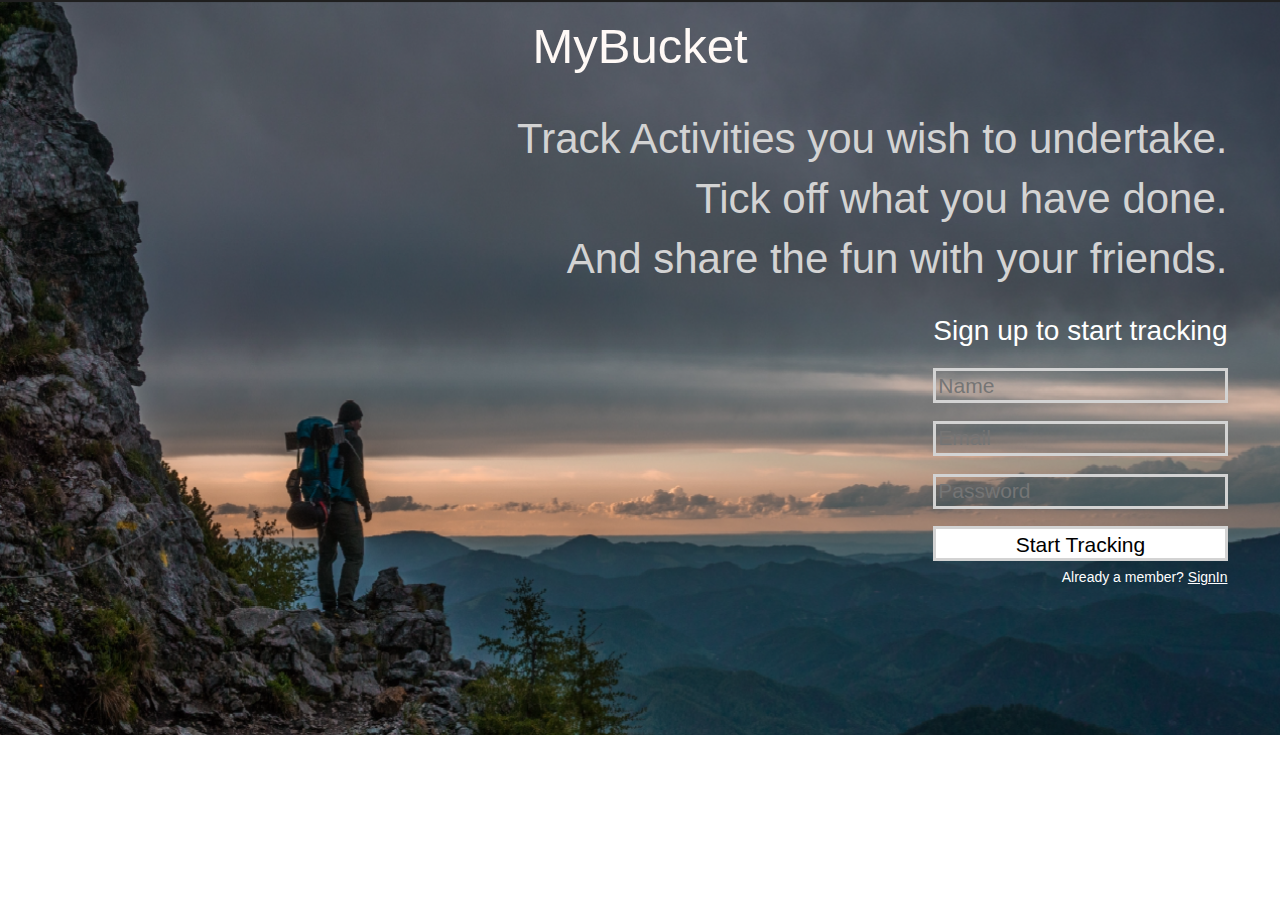
==== templates/index.html @ 415151f0 "Add sign in and sign up without persistent storage" ====
<!DOCTYPE html>
<html lang="en">
<head>
    <meta charset="UTF-8">
    <title>MyBucket- Sign Up</title>
    <link rel="stylesheet" href="../static/css/bootstrap.min.css">
    <script src="../static/js/bootstrap.min.js"></script>
    <link rel="stylesheet" href="../static/css/main.css">
</head>
<body class="home-body">
<div class="container-fluid">
    <div class="row"><h1 id="main-heading" class="text-center">MyBucket</h1></div>
    <div id="sub-heading" class="text-right">
        <p>
            Track Activities you wish to undertake.<br>
            Tick off what you have done.<br>
            And share the fun with your friends.
        </p>
    </div>
    <div id="sign-up-box">
        <div id="sign-up-text" class="text-center">Sign up to start tracking</div>
        <form method="post" action="http://localhost:5000/signUp">
            <div><input type="text" name="name" class="text-box" placeholder="Name" required></div>
            <div><input type="email" name="email" class="text-box" placeholder="Email" required></div>
            <div><input type="password" name="password" class="text-box" placeholder="Password" required></div>
            <div><input id="start-tracking-btn" type="submit" class="text-box" value="Start Tracking"></div>
            <div id="sign-in-text" class="text-right">Already a member? <a
                    href="http://localhost:5000/signIn">SignIn</a>
            </div>
        </form>
    </div>
</div>
</body>
</html>
---- static/css/main.css ----
.home-body {
    font-family: "Roboto", "Lucida Grande", Verdana, Arial, sans-serif;
    background: url("../images/m1.png");
    background-size: 100% auto;
    background-repeat: no-repeat;
}

#main-heading {
    color: #fff9f6;
    font-size: 350%;
}

#sub-heading {
    margin-top: 2%;
    font-size: 300%;
    color: lightgrey;
    margin-right: 3%;
}

#sign-up-text {
    font-size: 200%;
    color: #ffffff;
    margin-top: 4%;
}

#sign-up-box {
    float: right;
    margin-right: 3%;
}

.text-box {
    width: 100%;
    margin-top: 6%;
    height: 35px;
    background: transparent;
    border: 3px solid lightgrey;
    font-size: 150%;
    color: #fff9f6;
}

#start-tracking-btn {
    color: #000000;
    background-color: #ffffff;
}

#sign-in-text {
    color: #ffffff;
    margin-top: 2%;
}

#sign-in-text a {
    color: #ffffff;
    text-decoration: underline;
}

#sign-in-head-text {
    font-size: 200%;
    color: #ffffff;
    margin-top: 4%;
    margin-right: 22%;
}

#bucket-lists-heading {
    padding-left: 4%;
}

#delete-bucket {
    background-color: #de0000;
    color: #ffffff;
    font-size: 140%;
    width: 150px;
    margin-top: 7%;
}

#create-bucket {
    background-color: green;
    color: #ffffff;
    font-size: 140%;
    width: 150px;
    margin-top: 7%;
}

.bucket {
    padding-bottom: 6%;
    background-color: #1BC98E;
    margin-right: 3%;
    padding-top: 3%;
}

#bucket-1 {
    background-color: #1BC98E;
}

#bucket-2 {
    background-color: #E64759;
}

#bucket-3 {
    background-color: #9F86FF;
}

#bucket-4 {
    background-color: purple;
}

#bucket-5 {
    background-color: orange;
}

.bucket-label {
    color: #ffffff;
    padding-left: 25%;
    font-weight: bold;
}

.bucket-name {
    font-size: 170%;
    color: white;
    padding-left: 25%;
}

.glyphicon {
    font-size: 150%;
    margin-left: 10%;
}

.glyphicon-pencil {
    color: blue;
}

.glyphicon-trash {
    color: red;
}

#add-activity-btn {
    background-color: green;
    color: #ffffff;
    font-size: 120%;
    margin-top: 1%;
}

.modal-text-box {
    width: 50%;
    height: 35px;
    border: 3px solid lightgrey;
    font-size: 150%;
    margin-bottom: 5%;
}

#create-bucket-btn {
    width: 50%;
    height: 35px;
    font-size: 150%;
    margin-top: 5%;
    background-color: green;
    color: #ffffff;
}

#image-label {
    margin-right: 2%;
}
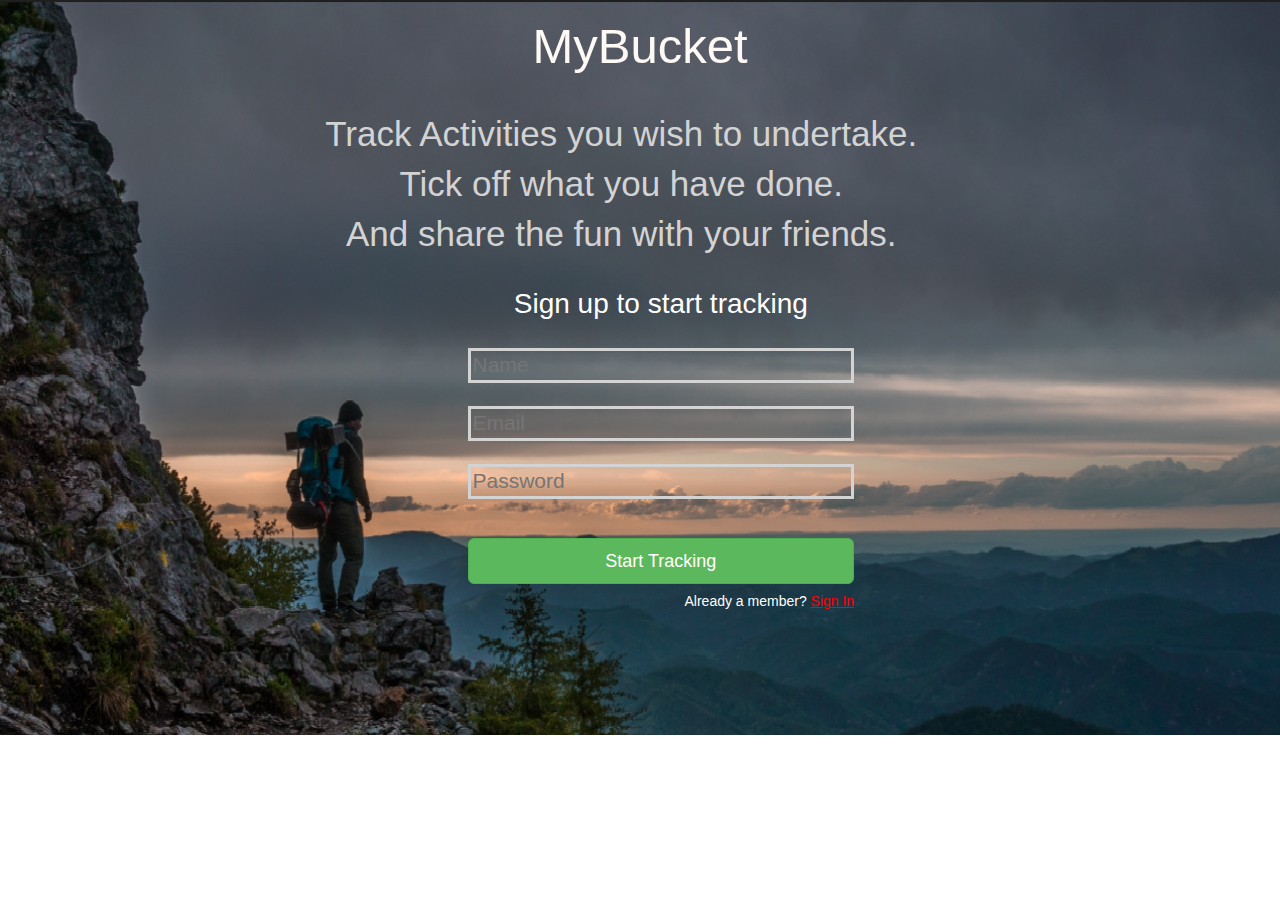
==== commit 9df06e87: "Change sign in and sign up layout" ====
--- a/templates/index.html
+++ b/templates/index.html
@@ -10,24 +10,26 @@
 <body class="home-body">
 <div class="container-fluid">
     <div class="row"><h1 id="main-heading" class="text-center">MyBucket</h1></div>
-    <div id="sub-heading" class="text-right">
+    <div id="sub-heading" class="text-center">
         <p>
             Track Activities you wish to undertake.<br>
             Tick off what you have done.<br>
             And share the fun with your friends.
         </p>
     </div>
-    <div id="sign-up-box">
-        <div id="sign-up-text" class="text-center">Sign up to start tracking</div>
-        <form method="post" action="http://localhost:5000/signUp">
-            <div><input type="text" name="name" class="text-box" placeholder="Name" required></div>
-            <div><input type="email" name="email" class="text-box" placeholder="Email" required></div>
-            <div><input type="password" name="password" class="text-box" placeholder="Password" required></div>
-            <div><input id="start-tracking-btn" type="submit" class="text-box" value="Start Tracking"></div>
-            <div id="sign-in-text" class="text-right">Already a member? <a
-                    href="http://localhost:5000/signIn">SignIn</a>
-            </div>
-        </form>
+    <div align="center">
+        <div id="sign-up-box" class="col-md-4">
+            <div id="sign-up-text" class="text-center">Sign up to start tracking</div>
+            <form method="post" action="http://localhost:5000/signUp">
+                <div><input type="text" name="name" class="text-box" placeholder="Name" required></div>
+                <div><input type="email" name="email" class="text-box" placeholder="Email" required></div>
+                <div><input type="password" name="password" class="text-box" placeholder="Password" required></div>
+                <div><input id="start-tracking-btn" type="submit" class="btn btn-success btn-lg" value="Start Tracking"></div>
+                <div id="sign-in-text" class="text-right">Already a member? <span id="sign-in-link"><a
+                        href="http://localhost:5000/signIn">Sign In</a></span>
+                </div>
+            </form>
+        </div>
     </div>
 </div>
 </body>
--- a/static/css/main.css
+++ b/static/css/main.css
@@ -13,7 +13,7 @@
 
 #sub-heading {
     margin-top: 2%;
-    font-size: 300%;
+    font-size: 250%;
     color: lightgrey;
     margin-right: 3%;
 }
@@ -25,8 +25,8 @@
 }
 
 #sign-up-box {
-    float: right;
     margin-right: 3%;
+    margin-left: 35%;
 }
 
 .text-box {
@@ -40,6 +40,13 @@
 }
 
 #start-tracking-btn {
+    /*color: #000000;*/
+    /*background-color: #ffffff;*/
+    width: 100%;
+    margin-top: 10%;
+}
+
+#edit-item-btn {
     color: #000000;
     background-color: #ffffff;
 }
@@ -50,7 +57,7 @@
 }
 
 #sign-in-text a {
-    color: #ffffff;
+    /*color: #ffffff;*/
     text-decoration: underline;
 }
 
@@ -65,11 +72,19 @@
     padding-left: 4%;
 }
 
-#delete-bucket {
+#delete-bucket-btn {
     background-color: #de0000;
     color: #ffffff;
     font-size: 140%;
     width: 150px;
+    margin-top: 7%;
+}
+
+#edit-bucket-btn {
+    background-color: #0000ff;
+    color: #ffffff;
+    font-size: 140%;
+    width: 70%;
     margin-top: 7%;
 }
 
@@ -83,9 +98,13 @@
 
 .bucket {
     padding-bottom: 6%;
-    background-color: #1BC98E;
     margin-right: 3%;
     padding-top: 3%;
+    margin-bottom: 3%;
+}
+
+.bucket:hover {
+    opacity: 0.7;
 }
 
 #bucket-1 {
@@ -141,7 +160,7 @@
 }
 
 .modal-text-box {
-    width: 50%;
+    width: 70%;
     height: 35px;
     border: 3px solid lightgrey;
     font-size: 150%;
@@ -149,7 +168,7 @@
 }
 
 #create-bucket-btn {
-    width: 50%;
+    width: 70%;
     height: 35px;
     font-size: 150%;
     margin-top: 5%;
@@ -157,6 +176,39 @@
     color: #ffffff;
 }
 
+#e-bucket-btn {
+    background-color: #0000ff;
+    color: #ffffff;
+    font-size: 140%;
+    width: 150px;
+    margin-top: 7%;
+}
+
 #image-label {
     margin-right: 2%;
 }
+
+.error {
+    color: red;
+}
+
+#edit-bucket-heading {
+    margin-left: 1%;
+    margin-top: 8%;
+}
+
+.edit-box {
+    margin-left: 2%;
+}
+
+.modal-dialog {
+    width: 350px; /* New width for default modal */
+}
+
+#sign-in-link a {
+    color: red;
+}
+
+#sign-up-link a {
+    color: red;
+}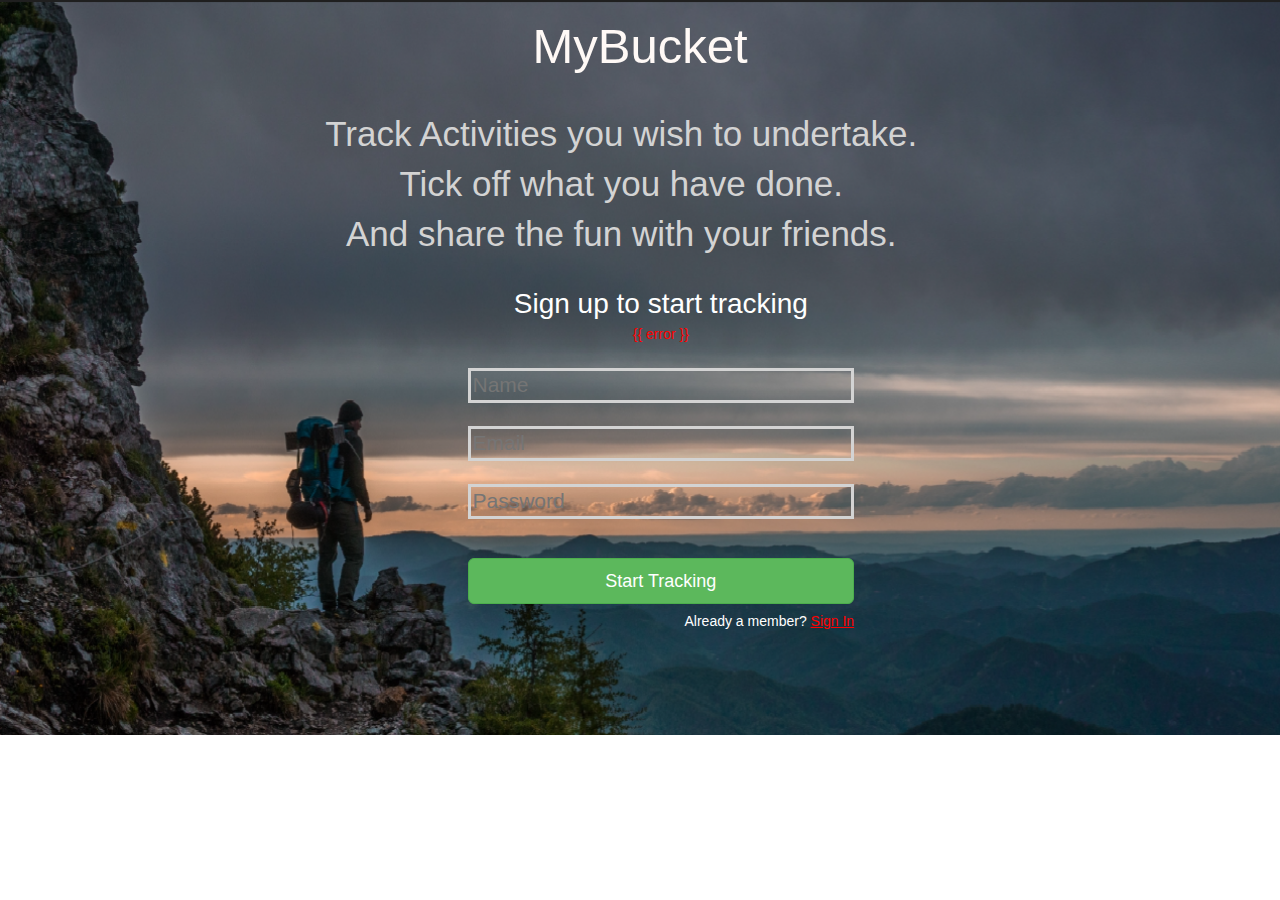
==== commit 6bc3e449: "Add bootstrap style to forms" ====
--- a/templates/index.html
+++ b/templates/index.html
@@ -20,6 +20,7 @@
     <div align="center">
         <div id="sign-up-box" class="col-md-4">
             <div id="sign-up-text" class="text-center">Sign up to start tracking</div>
+            <div class="error">{{ error }}</div>
             <form method="post" action="http://localhost:5000/signUp">
                 <div><input type="text" name="name" class="text-box" placeholder="Name" required></div>
                 <div><input type="email" name="email" class="text-box" placeholder="Email" required></div>
--- a/static/css/main.css
+++ b/static/css/main.css
@@ -81,11 +81,7 @@
 }
 
 #edit-bucket-btn {
-    background-color: #0000ff;
-    color: #ffffff;
-    font-size: 140%;
-    width: 70%;
-    margin-top: 7%;
+    width: 100%;
 }
 
 #create-bucket {
@@ -168,12 +164,7 @@
 }
 
 #create-bucket-btn {
-    width: 70%;
-    height: 35px;
-    font-size: 150%;
-    margin-top: 5%;
-    background-color: green;
-    color: #ffffff;
+    width: 100%;
 }
 
 #e-bucket-btn {
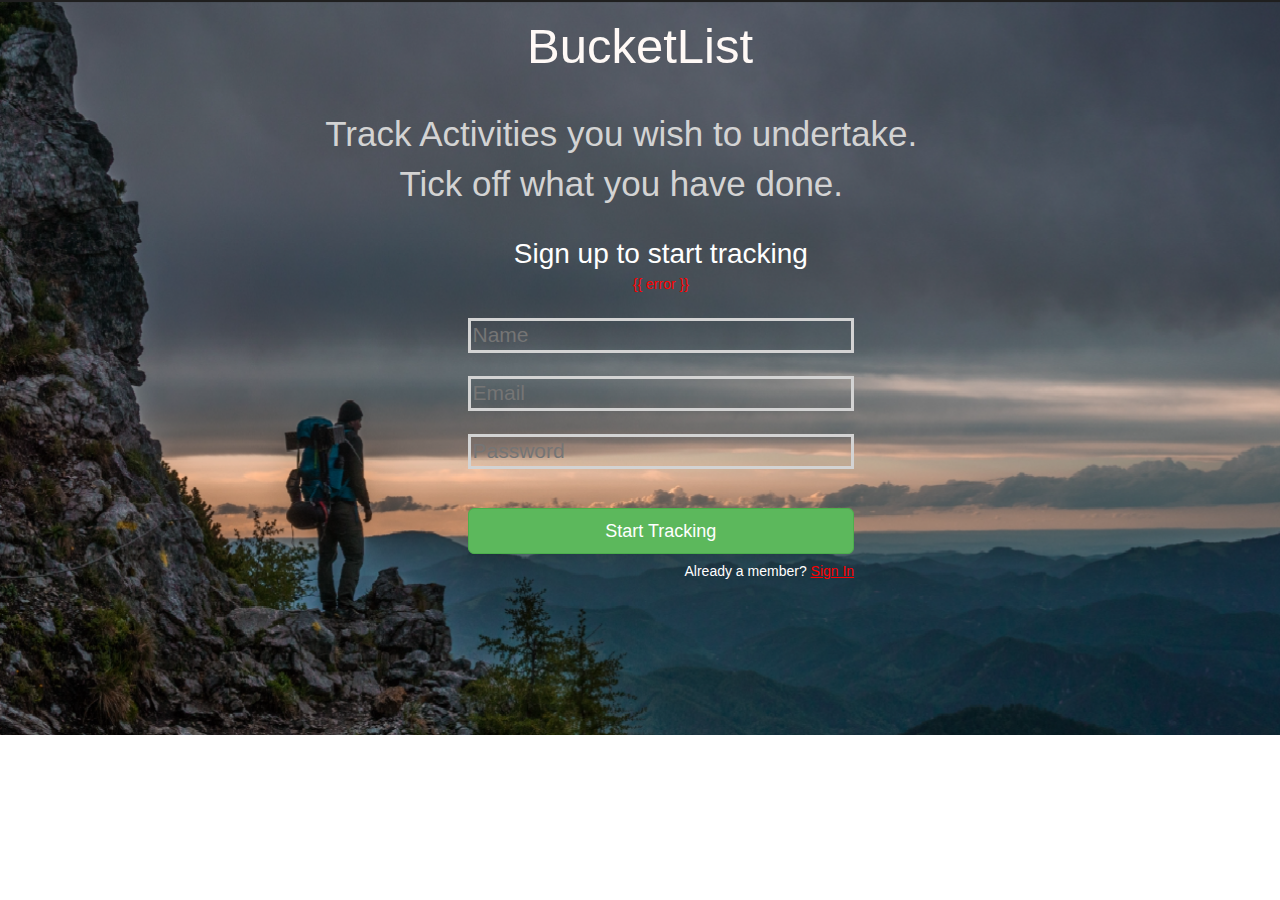
==== commit d9e47d01: "Add style to edit item page" ====
--- a/templates/index.html
+++ b/templates/index.html
@@ -9,25 +9,24 @@
 </head>
 <body class="home-body">
 <div class="container-fluid">
-    <div class="row"><h1 id="main-heading" class="text-center">MyBucket</h1></div>
+    <div class="row"><h1 id="main-heading" class="text-center">BucketList</h1></div>
     <div id="sub-heading" class="text-center">
         <p>
             Track Activities you wish to undertake.<br>
-            Tick off what you have done.<br>
-            And share the fun with your friends.
+            Tick off what you have done.
         </p>
     </div>
     <div align="center">
         <div id="sign-up-box" class="col-md-4">
             <div id="sign-up-text" class="text-center">Sign up to start tracking</div>
             <div class="error">{{ error }}</div>
-            <form method="post" action="http://localhost:5000/signUp">
+            <form method="post" action="/signUp">
                 <div><input type="text" name="name" class="text-box" placeholder="Name" required></div>
                 <div><input type="email" name="email" class="text-box" placeholder="Email" required></div>
                 <div><input type="password" name="password" class="text-box" placeholder="Password" required></div>
                 <div><input id="start-tracking-btn" type="submit" class="btn btn-success btn-lg" value="Start Tracking"></div>
                 <div id="sign-in-text" class="text-right">Already a member? <span id="sign-in-link"><a
-                        href="http://localhost:5000/signIn">Sign In</a></span>
+                        href="/signIn">Sign In</a></span>
                 </div>
             </form>
         </div>
